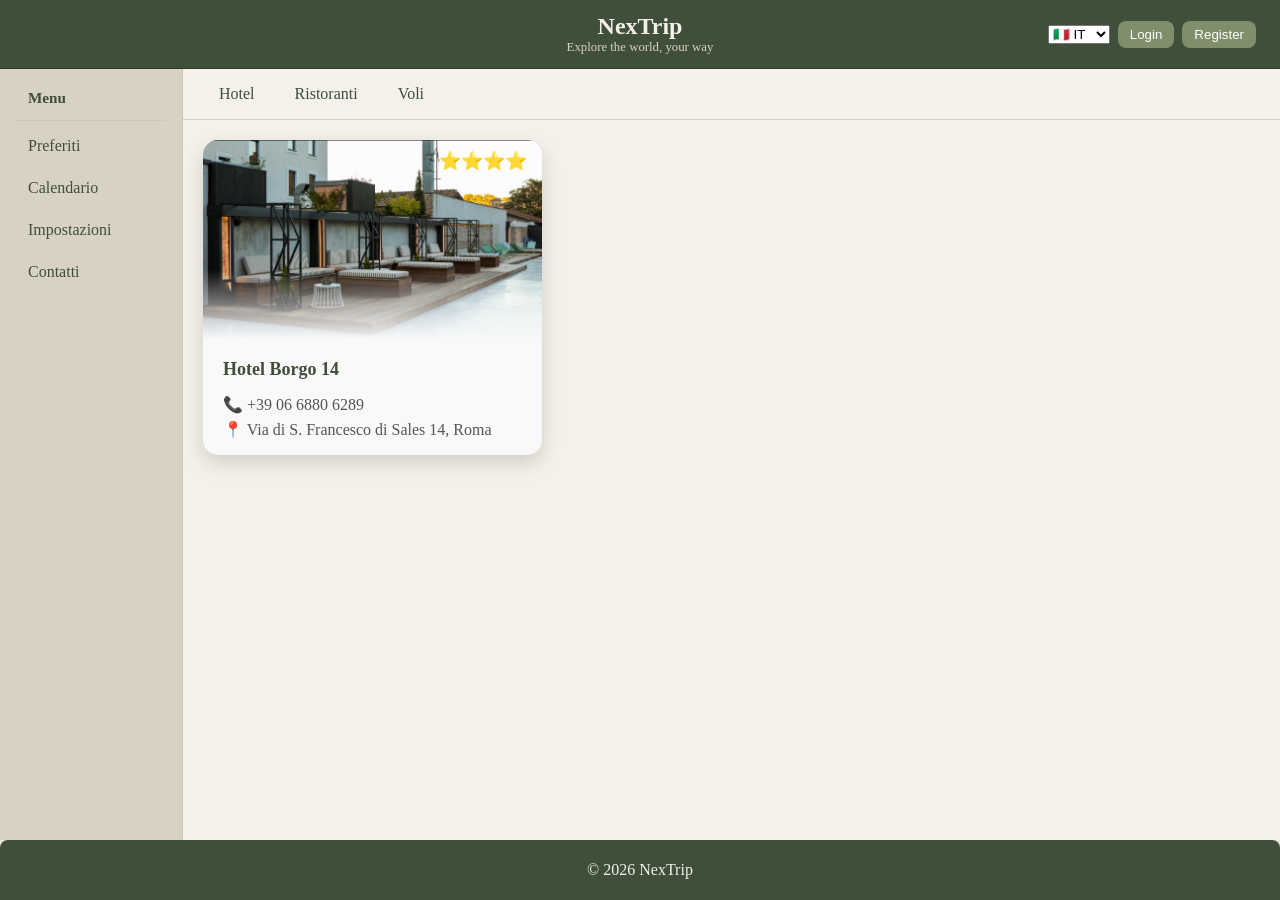
==== index.html @ 1bf4b21d "hotel" ====
<!DOCTYPE html>
<html>
<head>
    <title>NexTrip</title>
    <meta charset="UTF-8">
    <meta name="viewport" content="width=device-width, initial-scale=1.0">
    
    <!-- CSS -->
    <link rel="stylesheet" href="azienda.css">

</head>

<body>

<header>
    <div class="Titolo">
        <h1>NexTrip</h1>
        <p>Explore the world, your way</p>
    </div>

    <div class="bottoni">
        <select>
            <option>🇮🇹 IT</option>
            <option>🇬🇧 EN</option>
        </select>
        <button>Login</button>
        <button>Register</button>
    </div>
</header>

<div class="contenuto">

    <aside>
        <h3>Menu</h3>
        <hr>
        <ul>
            <li><a href="#">Preferiti</a></li>
            <li><a href="#">Calendario</a></li>
            <li><a href="#">Impostazioni</a></li>
            <li><a href="#">Contatti</a></li>
        </ul>
    </aside>

    <div class="destra">

        <nav>
            <div class="Menu">
                <a href="#">Hotel</a>
                <a href="#">Ristoranti</a>
                <a href="#">Voli</a>
            </div>
        </nav>

        <!-- 🔥 SECTION CON CARD -->
        <section>

            <div class="card" id="hotelCard">

                <div class="image-container">
                    <img src="./Screenshot 2026-04-13 172119.png" class="card-image">
                    <div class="stelle">⭐⭐⭐⭐</div>
                </div>

                <div class="card-header">
                    <h2 class="card-title">Hotel Borgo 14</h2>
                </div>

                <div class="card-info-visible">
                    <div class="card-info">
                        📞 +39 06 6880 6289
                    </div>

                    <div class="card-info">
                        📍 Via di S. Francesco di Sales 14, Roma
                    </div>
                </div>

                <div class="card-content" id="cardDetails">
                    <div class="card-rating">
                        💬 9/10 (1.773 recensioni)
                    </div>

                    <p class="card-description">
                        Hotel a 4 stelle con terrazza panoramica nel cuore di Trastevere.
                        Camere eleganti e posizione perfetta per visitare Roma.
                    </p>

                    <button class="card-button" onclick="event.stopPropagation()">
                        Prenota Ora
                    </button>
                </div>

            </div>

        </section>

    </div>
</div>

<footer>
    <p>© 2026 NexTrip</p>
</footer>

<!-- SCRIPT -->
<script src="service-hotel.js"></script>


</body>
</html>
---- azienda.css ----
header {
  display: flex;
  align-items: center;
  justify-content: center;
  position: relative;
  padding: 0 24px;
  height: 68px;
  background: #3f4f3a; /* verde salvia scuro */
  border-bottom: 1px solid #2f3a2b;
}

.Titolo {
  position: absolute;
  left: 50%;
  transform: translateX(-50%);
  text-align: center;
}

.Titolo h1 {
  font-size: 1.5rem;
  margin: 0;
  color: #f4f1ea; /* beige chiaro */
}

.Titolo p {
  font-size: 0.8rem;
  color: #d6d2c4;
  margin: 0;
}

.bottoni {
  margin-left: auto;
  display: flex;
  align-items: center;
  gap: 8px;
}

.bottoni button {
  background: #7f8f6b; /* verde salvia */
  color: white;
  border-radius: 8px;
  border: none;
  padding: 6px 12px;
  cursor: pointer;
}

.bottoni button:hover {
  background: #6f7f5b;
}

nav {
  padding: 10px 24px;
  border-bottom: 1px solid #d6d2c4;
  background: #f4f1ea; /* beige */
}

.Menu {
  display: flex;
  gap: 16px;
}

.Menu a {
  text-decoration: none;
  color: #3f4f3a;
  padding: 6px 12px;
  border-radius: 6px;
}

.Menu a:hover {
  background: #e0dbcf;
}

.contenuto {
  display: flex;
  flex: 1;
}

.destra {
  flex: 1;
  display: flex;
  flex-direction: column;
  background: #f4f1ea;
}

aside {
  width: 150px;
  padding: 16px;
  border-right: 1px solid #cfc8b8;
  background: #d8d2c4; /* beige più scuro */
}

aside h3 {
  margin: 0 0 8px 0;
  font-size: 0.95rem;
  padding: 4.3px 12px;
  color: #3f4f3a;
}

aside hr {
  border: none;
  border-top: 1px solid #cfc8b8;
  margin-bottom: 8px;
}

aside ul {
  list-style: none;
  padding: 0;
  margin: 0;
  display: flex;
  flex-direction: column;
  gap: 8px;
}

aside a {
  text-decoration: none;
  color: #3f4f3a;
  padding: 8px 12px;
  display: block;
  border-radius: 6px;
}

aside a:hover {
  background: #cfc8b8;
}

footer {
  background: #3f4f3a;
  color: #f4f1ea;
  text-align: center;
  padding: 5px;
  border-radius: 8px 8px 0 0;
}

body {
  display: flex;
  flex-direction: column;
  min-height: 100vh;
  margin: 0;
  background: #eae7df; /* sfondo generale */
}

/* ========================= */
/* SECTION (contenitore card) */
/* ========================= */
section {
  padding: 20px;
  display: grid;
  grid-template-columns: repeat(auto-fill, minmax(300px, 1fr));
  gap: 20px;
}


/* ========================= */
/* CARD */
/* ========================= */
.card {
  background: #f9f9f9;
  border-radius: 15px;
  box-shadow: 0 8px 20px rgba(0, 0, 0, 0.15);
  overflow: hidden;
  width: 100%;
  cursor: pointer;
  transition: all 0.3s ease;
}

.card:hover {
  transform: translateY(-5px);
}

.card.expanded {
  transform: scale(1.02);
}


/* ========================= */
/* IMMAGINE */
/* ========================= */
.image-container {
  position: relative;
}

.card-image {
  width: 100%;
  height: 200px; /* adattata */
  object-fit: cover;

  -webkit-mask-image: linear-gradient(to bottom, black 65%, transparent 100%);
  mask-image: linear-gradient(to bottom, black 65%, transparent 100%);
}

.card:hover .card-image {
  transform: scale(1.05);
  transition: transform 0.4s ease;
}


/* ========================= */
/* STELLE */
/* ========================= */
.stelle {
  position: absolute;
  top: 10px;
  right: 15px;
  color: white;
  font-size: 18px;
}


/* ========================= */
/* HEADER CARD */
/* ========================= */
.card-header {
  padding: 15px 20px;
}

.card-title {
  font-size: 18px;
  font-weight: bold;
  margin: 0;
  color: #3f4f3a;
}


/* ========================= */
/* INFO */
/* ========================= */
.card-info-visible {
  padding: 0 20px 10px;
}

.card-info {
  display: flex;
  align-items: center;
  margin-bottom: 6px;
  color: #555;
}


/* ========================= */
/* CONTENUTO NASCOSTO */
/* ========================= */
.card-content {
  height: 0;
  overflow: hidden;
  opacity: 0;
  padding: 0 20px;
  transition: all 0.4s ease;
}

.card-content.show {
  height: auto;
  opacity: 1;
  padding: 15px 20px;
}


/* ========================= */
/* TESTI */
/* ========================= */
.card-rating {
  margin-bottom: 10px;
  color: #3f4f3a;
}

.card-description {
  font-size: 14px;
  margin-bottom: 15px;
  color: #444;
}


/* ========================= */
/* BOTTONE */
/* ========================= */
.card-button {
  width: 100%;
  height: 35px;
  background: #3f4f3a; /* coerente col sito */
  color: #f4f1ea;
  border: none;
  border-radius: 20px;
  cursor: pointer;
}

.card-button:hover {
  background: #2f3a2b;
  transform: translateY(-2px);
}
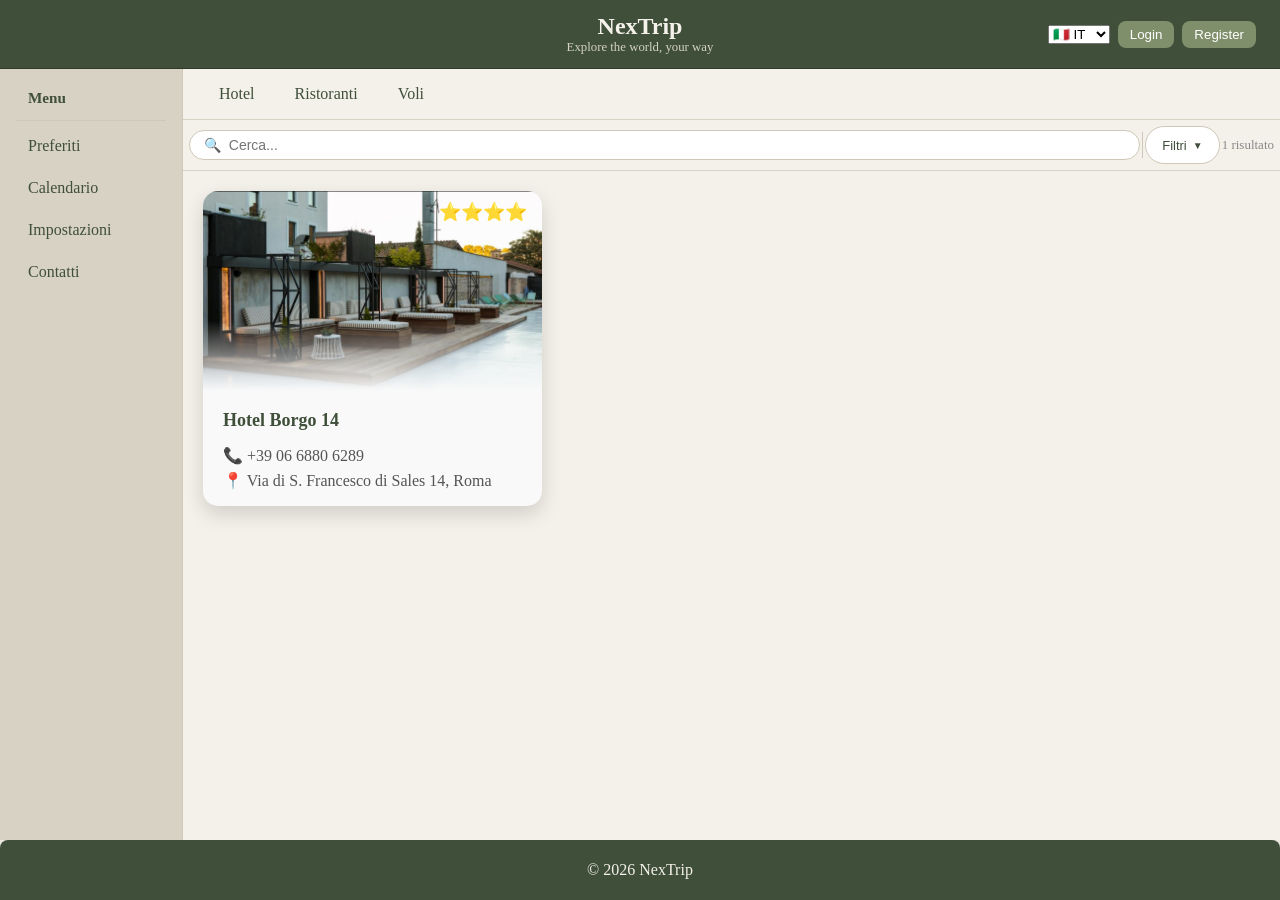
==== commit e6cf4904: "barra di ricerca" ====
--- a/index.html
+++ b/index.html
@@ -4,12 +4,8 @@
     <title>NexTrip</title>
     <meta charset="UTF-8">
     <meta name="viewport" content="width=device-width, initial-scale=1.0">
-    
-    <!-- CSS -->
     <link rel="stylesheet" href="azienda.css">
-
 </head>
-
 <body>
 
 <header>
@@ -51,7 +47,35 @@
             </div>
         </nav>
 
-        <!-- 🔥 SECTION CON CARD -->
+       <!-- BARRA RICERCA -->
+        <div class="search-bar">
+            <input type="text" id="searchInput" class="search-input" placeholder="🔍  Cerca..." />
+            <div class="search-divider"></div>
+            <div class="filter-wrap">
+                <button class="filter-toggle" id="filterBtn">
+                    Filtri <span class="filter-arrow" id="filterArrow">▼</span>
+                </button>
+                <div class="filter-dropdown" id="filterDropdown">
+                    <div class="dd-group">
+                        <div class="dd-group-label">Ordina per prezzo</div>
+                        <label class="dd-option"><input type="radio" name="sort" value="asc"> Meno costoso prima</label>
+                        <label class="dd-option"><input type="radio" name="sort" value="desc"> Più costoso prima</label>
+                    </div>
+                    <hr class="dd-hr">
+                    <div class="dd-group">
+                        <div class="dd-group-label">Budget massimo</div>
+                        <label class="dd-option"><input type="radio" name="sort" value="budget1"> Fino a €50</label>
+                        <label class="dd-option"><input type="radio" name="sort" value="budget2"> Fino a €150</label>
+                        <label class="dd-option"><input type="radio" name="sort" value="budget3"> Oltre €150</label>
+                    </div>
+                    <button class="dd-apply" id="applyBtn">Applica filtri</button>
+                </div>
+            </div>
+            <span class="results-count" id="resultsCount"></span>
+        </div>
+
+
+        <!-- SECTION CON CARD -->
         <section>
 
             <div class="card" id="hotelCard">
@@ -102,8 +126,86 @@
 </footer>
 
 <!-- SCRIPT -->
-<script src="service-hotel.js"></script>
-
+<script>
+document.addEventListener('DOMContentLoaded', function() {
+
+    const searchInput = document.getElementById('searchInput');
+    const filterBtn   = document.getElementById('filterBtn');
+    const dropdown    = document.getElementById('filterDropdown');
+    const applyBtn    = document.getElementById('applyBtn');
+    const counter     = document.getElementById('resultsCount');
+
+    let currentSort = null;
+
+    filterBtn.addEventListener('click', function(e) {
+        e.stopPropagation();
+        dropdown.classList.toggle('show');
+        filterBtn.classList.toggle('open');
+    });
+
+    document.addEventListener('click', function() {
+        dropdown.classList.remove('show');
+        filterBtn.classList.remove('open');
+    });
+
+    dropdown.addEventListener('click', function(e) {
+        e.stopPropagation();
+    });
+
+    document.querySelectorAll('.dd-option').forEach(function(opt) {
+        opt.querySelector('input').addEventListener('change', function() {
+            document.querySelectorAll('.dd-option').forEach(function(o) {
+                o.classList.remove('selected');
+            });
+            opt.classList.add('selected');
+        });
+    });
+
+    applyBtn.addEventListener('click', function() {
+        const sv = document.querySelector('input[name="sort"]:checked');
+        currentSort = sv ? sv.value : null;
+        dropdown.classList.remove('show');
+        filterBtn.classList.remove('open');
+        applyFilters();
+    });
+
+    searchInput.addEventListener('input', applyFilters);
+
+    function applyFilters() {
+        const q = searchInput.value.toLowerCase().trim();
+        const section = document.querySelector('section');
+        const cards = Array.from(section.querySelectorAll('.card'));
+
+        cards.forEach(function(card) {
+            const nome   = (card.dataset.nome || '').toLowerCase();
+            const tipo   = (card.dataset.tipo || '').toLowerCase();
+            const prezzo = parseFloat(card.dataset.prezzo) || 0;
+
+            let visible = true;
+            if (q && !nome.includes(q) && !tipo.includes(q)) visible = false;
+            if (currentSort === 'budget1' && prezzo > 50)    visible = false;
+            if (currentSort === 'budget2' && prezzo > 150)   visible = false;
+            if (currentSort === 'budget3' && prezzo <= 150)  visible = false;
+
+            card.classList.toggle('hidden', !visible);
+        });
+
+        const visible = cards.filter(function(c) { return !c.classList.contains('hidden'); });
+        const hidden  = cards.filter(function(c) { return  c.classList.contains('hidden'); });
+
+        if (currentSort === 'asc')  visible.sort(function(a,b){ return parseFloat(a.dataset.prezzo) - parseFloat(b.dataset.prezzo); });
+        if (currentSort === 'desc') visible.sort(function(a,b){ return parseFloat(b.dataset.prezzo) - parseFloat(a.dataset.prezzo); });
+
+        visible.concat(hidden).forEach(function(c) { section.appendChild(c); });
+
+        const n = visible.length;
+        counter.textContent = n + ' risultat' + (n === 1 ? 'o' : 'i');
+    }
+
+    applyFilters();
+
+});
+</script>
 
 </body>
 </html>
--- a/azienda.css
+++ b/azienda.css
@@ -285,4 +285,153 @@
 .card-button:hover {
   background: #2f3a2b;
   transform: translateY(-2px);
+}
+
+.search-bar {
+  display: flex;
+  align-items: center;
+  gap: 2px;
+  padding: 6px 6px;
+  background: #f4f1ea;
+  border-bottom: 1px solid #d6d2c4;
+  position: relative;
+}
+
+.search-input {
+  flex: 1;
+  height: 28px;
+  padding: 0 14px;
+  border: 1px solid #cfc8b8;
+  border-radius: 20px;
+  background: #fff;
+  color: #3f4f3a;
+  font-size: 14px;
+  outline: none;
+}
+.search-input:focus {
+  border-color: #7f8f6b;
+}
+
+.search-divider {
+  width: 1px;
+  height: 26px;
+  background: #cfc8b8;
+  flex-shrink: 0;
+}
+
+.filter-wrap {
+  position: relative;
+}
+
+.filter-toggle {
+  height: 38px;
+  padding: 0 16px;
+  font-size: 13px;
+  border: 1px solid #cfc8b8;
+  border-radius: 20px;
+  background: #fff;
+  color: #3f4f3a;
+  cursor: pointer;
+  display: flex;
+  align-items: center;
+  gap: 6px;
+  transition: all 0.2s;
+  white-space: nowrap;
+}
+.filter-toggle:hover,
+.filter-toggle.open {
+  background: #3f4f3a;
+  color: #f4f1ea;
+  border-color: #3f4f3a;
+}
+
+.filter-arrow {
+  font-size: 10px;
+  transition: transform 0.2s;
+  display: inline-block;
+}
+.filter-toggle.open .filter-arrow {
+  transform: rotate(180deg);
+}
+
+.filter-dropdown {
+  display: none;
+  position: absolute;
+  top: 46px;
+  right: 0;
+  width: 230px;
+  background: #fff;
+  border: 1px solid #cfc8b8;
+  border-radius: 12px;
+  padding: 14px;
+  box-shadow: 0 6px 20px rgba(0,0,0,0.12);
+  z-index: 999;
+}
+.filter-dropdown.show {
+  display: block;
+}
+
+.dd-group {
+  margin-bottom: 10px;
+}
+.dd-group-label {
+  font-size: 11px;
+  font-weight: 600;
+  color: #7f8f6b;
+  text-transform: uppercase;
+  letter-spacing: 0.05em;
+  margin-bottom: 6px;
+}
+
+.dd-option {
+  display: flex;
+  align-items: center;
+  gap: 8px;
+  padding: 7px 10px;
+  border-radius: 8px;
+  cursor: pointer;
+  font-size: 13px;
+  color: #3f4f3a;
+  transition: background 0.15s;
+}
+.dd-option:hover {
+  background: #f0ebe0;
+}
+.dd-option.selected {
+  background: #3f4f3a;
+  color: #f4f1ea;
+}
+.dd-option input[type="radio"] {
+  accent-color: #3f4f3a;
+}
+
+.dd-hr {
+  border: none;
+  border-top: 1px solid #e0dbcf;
+  margin: 8px 0;
+}
+
+.dd-apply {
+  width: 100%;
+  height: 34px;
+  background: #3f4f3a;
+  color: #f4f1ea;
+  border: none;
+  border-radius: 8px;
+  font-size: 13px;
+  cursor: pointer;
+  margin-top: 6px;
+}
+.dd-apply:hover {
+  background: #2f3a2b;
+}
+
+.results-count {
+  font-size: 13px;
+  color: #888;
+  white-space: nowrap;
+}
+
+.card.hidden {
+  display: none;
 }
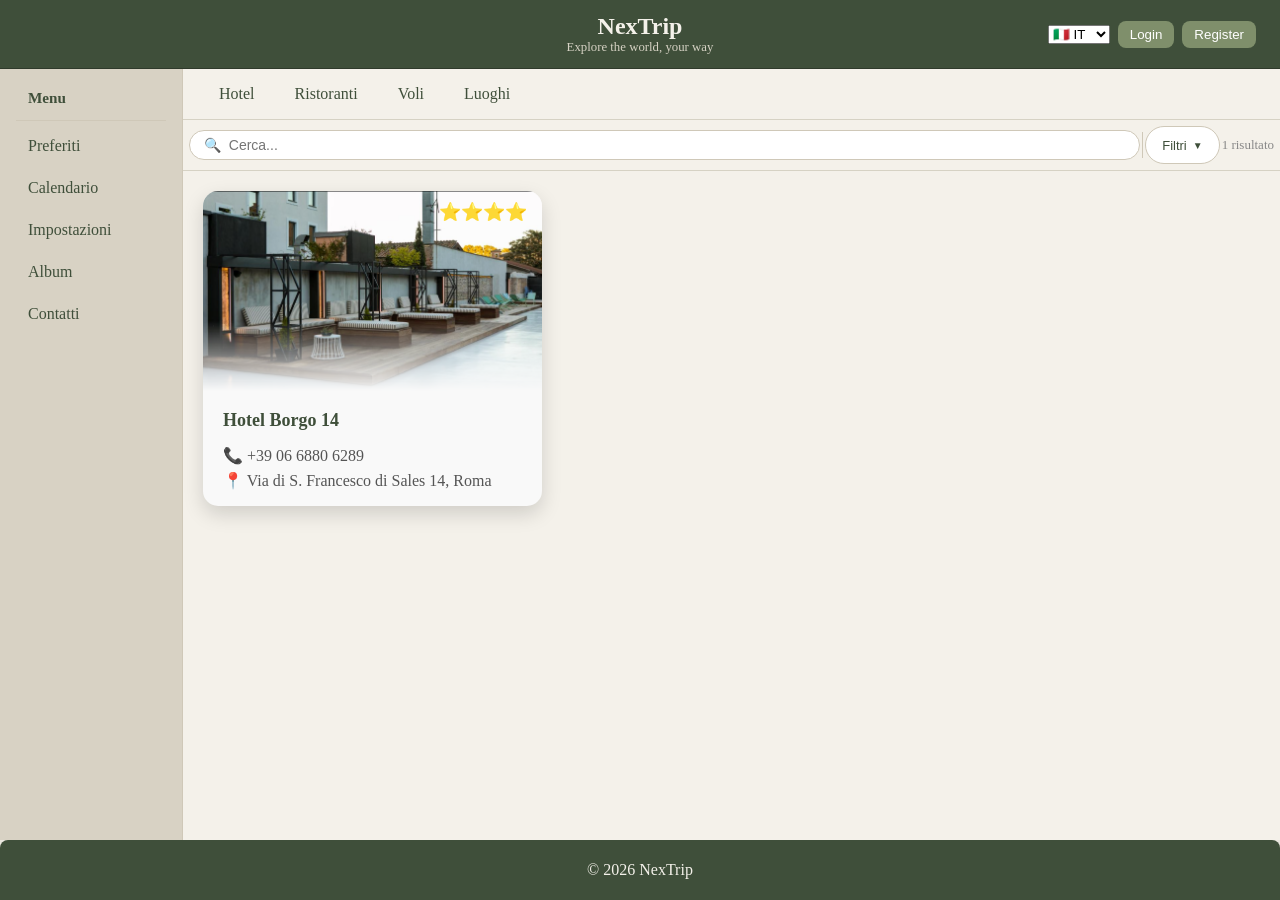
==== commit 08c0884c: "nuove cose" ====
--- a/index.html
+++ b/index.html
@@ -33,7 +33,18 @@
             <li><a href="#">Preferiti</a></li>
             <li><a href="#">Calendario</a></li>
             <li><a href="#">Impostazioni</a></li>
-            <li><a href="#">Contatti</a></li>
+
+            <li class="album-wrap">
+    <a href="#">Album</a>
+    <div class="album-hover" id="albumHoverBtn">+ Aggiungi foto/recensione</div>
+</li>
+           <li class="contatti-wrap">
+    <a href="#">Contatti</a>
+    <div class="contatti-info">
+        📞 +39 06 1234 5678<br>
+        ✉️ info@nextrip.it
+    </div>
+</li>
         </ul>
     </aside>
 
@@ -44,6 +55,7 @@
                 <a href="#">Hotel</a>
                 <a href="#">Ristoranti</a>
                 <a href="#">Voli</a>
+                <a href="#">Luoghi</a>
             </div>
         </nav>
 
@@ -118,6 +130,16 @@
 
         </section>
 
+        <!-- PANNELLO ALBUM -->
+        <div class="album-panel" id="albumPanel">
+            <div class="album-panel-box">
+                <span class="album-panel-close" id="albumPanelClose">✕</span>
+                <div style="font-size: 36px; margin-bottom: 12px;">⚠️</div>
+                <h2 class="album-panel-titolo">Funzione non disponibile</h2>
+                <button class="album-panel-btn" id="albumPanelOk">Ok, capito</button>
+            </div>
+        </div>
+
     </div>
 </div>
 
@@ -129,14 +151,21 @@
 <script>
 document.addEventListener('DOMContentLoaded', function() {
 
-    const searchInput = document.getElementById('searchInput');
-    const filterBtn   = document.getElementById('filterBtn');
-    const dropdown    = document.getElementById('filterDropdown');
-    const applyBtn    = document.getElementById('applyBtn');
-    const counter     = document.getElementById('resultsCount');
+    const searchInput     = document.getElementById('searchInput');
+    const filterBtn       = document.getElementById('filterBtn');
+    const dropdown        = document.getElementById('filterDropdown');
+    const applyBtn        = document.getElementById('applyBtn');
+    const counter         = document.getElementById('resultsCount');
+    const albumHoverBtn   = document.getElementById('albumHoverBtn');
+    const albumPanel      = document.getElementById('albumPanel');
+    const albumPanelClose = document.getElementById('albumPanelClose');
+    const albumPanelOk    = document.getElementById('albumPanelOk');
+    const section         = document.querySelector('section');
+    const searchBar       = document.querySelector('.search-bar');
 
     let currentSort = null;
 
+    // FILTRI
     filterBtn.addEventListener('click', function(e) {
         e.stopPropagation();
         dropdown.classList.toggle('show');
@@ -173,7 +202,6 @@
 
     function applyFilters() {
         const q = searchInput.value.toLowerCase().trim();
-        const section = document.querySelector('section');
         const cards = Array.from(section.querySelectorAll('.card'));
 
         cards.forEach(function(card) {
@@ -204,6 +232,35 @@
 
     applyFilters();
 
+    // ALBUM
+    function apriAlbum() {
+        section.style.display = 'none';
+        searchBar.style.display = 'none';
+        albumPanel.classList.add('show');
+    }
+
+    function chiudiAlbum() {
+        section.style.display = '';
+        searchBar.style.display = '';
+        albumPanel.classList.remove('show');
+    }
+
+    albumHoverBtn.addEventListener('click', apriAlbum);
+    albumPanelClose.addEventListener('click', chiudiAlbum);
+    albumPanelOk.addEventListener('click', chiudiAlbum);
+
+    // CONTATTI hover
+    const contattiWrap = document.querySelector('.contatti-wrap');
+    const contattiInfo = document.querySelector('.contatti-info');
+
+    contattiWrap.addEventListener('mouseenter', function() {
+        contattiInfo.style.display = 'block';
+    });
+
+    contattiWrap.addEventListener('mouseleave', function() {
+        contattiInfo.style.display = 'none';
+    });
+
 });
 </script>
 
--- a/azienda.css
+++ b/azienda.css
@@ -434,4 +434,90 @@
 
 .card.hidden {
   display: none;
+}
+
+.contatti-info {
+    display: none;
+    padding: 8px 12px;
+    font-size: 12px;
+    color: #3f4f3a;
+    border-left: 2px solid #7f8f6b;
+    margin-top: 4px;
+    line-height: 1.8;
+}
+
+.contatti-wrap:hover .contatti-info {
+    display: block;
+}
+
+.album-panel {
+    display: none;
+    flex: 1;
+    align-items: center;
+    justify-content: center;
+    background: #f4f1ea;
+    padding: 40px;
+}
+
+.album-panel.show {
+    display: flex;
+}
+
+.album-panel-box {
+    background: #fff;
+    border: 1px solid #cfc8b8;
+    border-radius: 16px;
+    padding: 40px 32px;
+    text-align: center;
+    max-width: 360px;
+    width: 100%;
+    position: relative;
+}
+
+.album-panel-close {
+    position: absolute;
+    top: 12px;
+    right: 16px;
+    font-size: 16px;
+    cursor: pointer;
+    color: #888;
+}
+
+.album-panel-close:hover {
+    color: #3f4f3a;
+}
+
+.album-panel-titolo {
+    font-size: 16px;
+    font-weight: bold;
+    color: #3f4f3a;
+    margin-bottom: 8px;
+}
+
+.album-panel-btn {
+    background: #3f4f3a;
+    color: #f4f1ea;
+    border: none;
+    border-radius: 20px;
+    padding: 8px 24px;
+    font-size: 13px;
+    cursor: pointer;
+}
+
+.album-panel-btn:hover {
+    background: #2f3a2b;
+}
+
+.album-hover {
+    display: none;
+    font-size: 86%;
+    color: #5c7440;
+    padding: 4px 12px;
+    cursor: pointer;
+    border-left: 2px solid #7f8f6b;
+    margin-top: 4px;
+}
+
+.album-wrap:hover .album-hover {
+    display: block;
 }
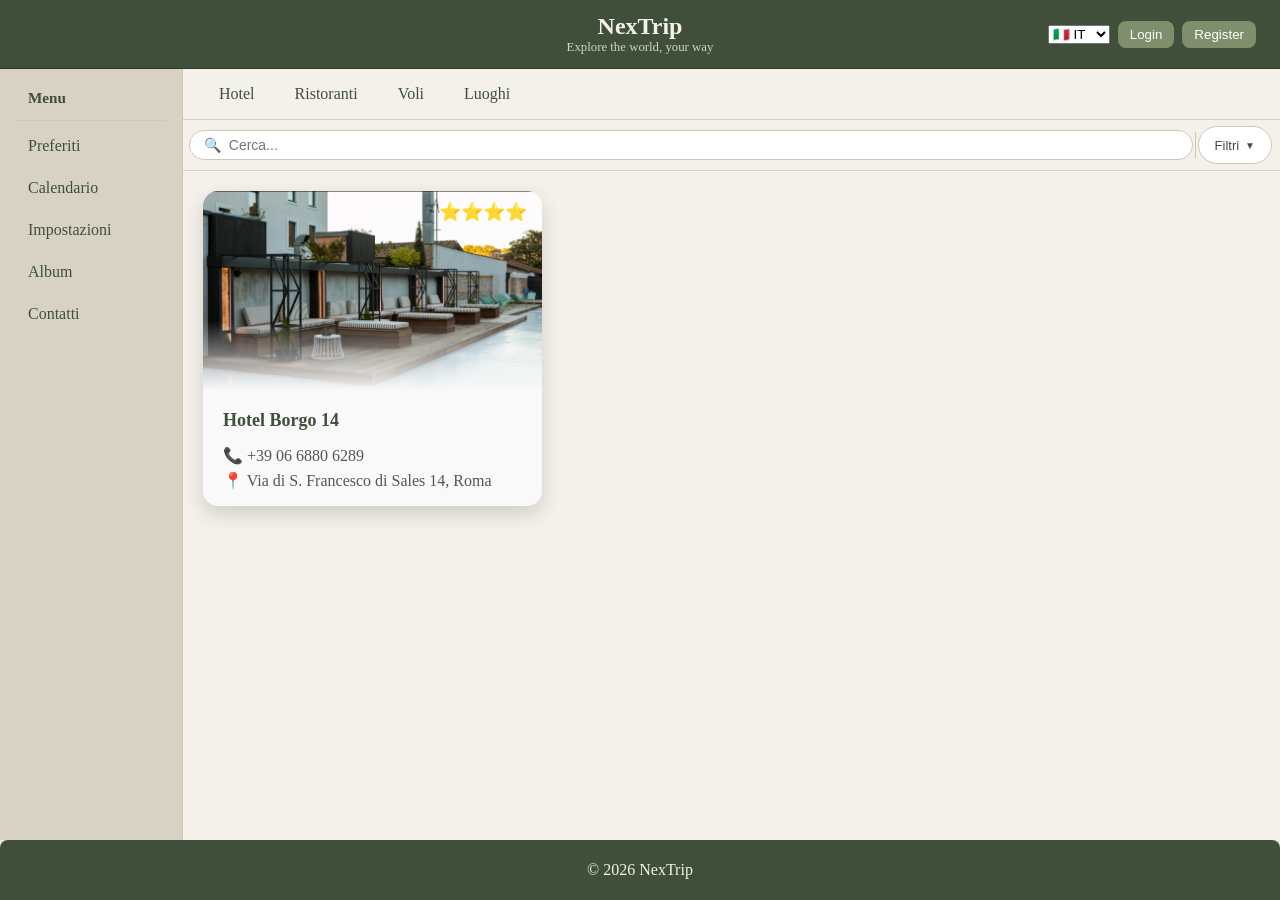
==== commit cb8890ea: "SCUSA VICTORIAA" ====
--- a/index.html
+++ b/index.html
@@ -32,7 +32,19 @@
         <ul>
             <li><a href="#">Preferiti</a></li>
             <li><a href="#">Calendario</a></li>
-            <li><a href="#">Impostazioni</a></li>
+
+            <li class="impostazioni-wrap">
+    <a href="#">Impostazioni</a>
+    <div class="impostazioni-menu">
+        <div class="imp-titolo">Tema</div>
+        <label class="imp-option">
+            <input type="radio" name="tema" value="chiaro" checked> Tema chiaro
+        </label>
+        <label class="imp-option">
+            <input type="radio" name="tema" value="scuro"> Tema scuro
+        </label>
+    </div>
+</li>
 
             <li class="album-wrap">
     <a href="#">Album</a>
@@ -151,19 +163,35 @@
 <script>
 document.addEventListener('DOMContentLoaded', function() {
 
-    const searchInput     = document.getElementById('searchInput');
-    const filterBtn       = document.getElementById('filterBtn');
-    const dropdown        = document.getElementById('filterDropdown');
-    const applyBtn        = document.getElementById('applyBtn');
-    const counter         = document.getElementById('resultsCount');
-    const albumHoverBtn   = document.getElementById('albumHoverBtn');
-    const albumPanel      = document.getElementById('albumPanel');
-    const albumPanelClose = document.getElementById('albumPanelClose');
-    const albumPanelOk    = document.getElementById('albumPanelOk');
-    const section         = document.querySelector('section');
-    const searchBar       = document.querySelector('.search-bar');
-
-    let currentSort = null;
+    // TEMA
+    const impostazioniWrap = document.querySelector('.impostazioni-wrap');
+    const impostazioniMenu = document.querySelector('.impostazioni-menu');
+
+    impostazioniWrap.addEventListener('mouseenter', function() {
+        impostazioniMenu.style.display = 'block';
+    });
+
+    impostazioniWrap.addEventListener('mouseleave', function() {
+        impostazioniMenu.style.display = 'none';
+    });
+
+    document.querySelectorAll('input[name="tema"]').forEach(function(radio) {
+        radio.addEventListener('change', function() {
+            if (this.value === 'scuro') {
+                document.body.classList.add('tema-scuro');
+                localStorage.setItem('tema', 'scuro');
+            } else {
+                document.body.classList.remove('tema-scuro');
+                localStorage.setItem('tema', 'chiaro');
+            }
+        });
+    });
+
+    if (localStorage.getItem('tema') === 'scuro') {
+        document.body.classList.add('tema-scuro');
+        document.querySelector('input[name="tema"][value="scuro"]').checked = true;
+    }
+
 
     // FILTRI
     filterBtn.addEventListener('click', function(e) {
--- a/azienda.css
+++ b/azienda.css
@@ -8,6 +8,7 @@
   background: #3f4f3a; /* verde salvia scuro */
   border-bottom: 1px solid #2f3a2b;
 }
+
 
 .Titolo {
   position: absolute;
@@ -520,4 +521,41 @@
 
 .album-wrap:hover .album-hover {
     display: block;
+}
+
+.impostazioni-menu {
+    display: none;
+    padding: 8px 12px;
+    border-left: 2px solid #7f8f6b;
+    margin-top: 4px;
+}
+
+.impostazioni-wrap:hover .impostazioni-menu {
+    display: block;
+}
+
+.imp-titolo {
+    font-size: 11px;
+    font-weight: 600;
+    color: #7f8f6b;
+    text-transform: uppercase;
+    margin-bottom: 6px;
+}
+
+.imp-option {
+    display: flex;
+    align-items: center;
+    gap: 6px;
+    font-size: 12px;
+    color: #3f4f3a;
+    padding: 3px 0;
+    cursor: pointer;
+}
+
+.imp-option input {
+    accent-color: #3f4f3a;
+}
+
+body.tema-scuro {
+    background: #1a1a1a;
 }
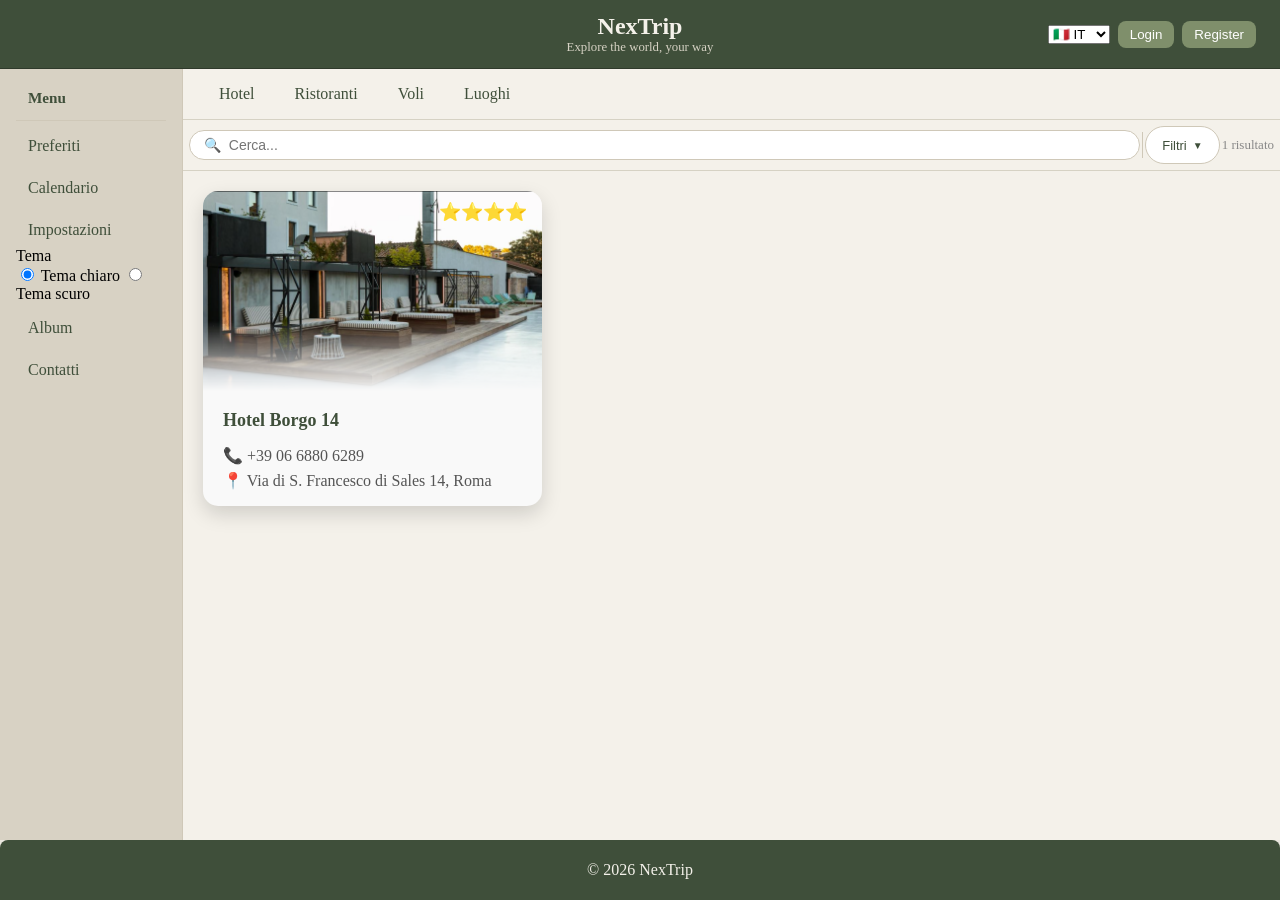
==== commit 73d9adee: "oo" ====
--- a/index.html
+++ b/index.html
@@ -162,36 +162,36 @@
 <!-- SCRIPT -->
 <script>
 document.addEventListener('DOMContentLoaded', function() {
-
-    // TEMA
-    const impostazioniWrap = document.querySelector('.impostazioni-wrap');
-    const impostazioniMenu = document.querySelector('.impostazioni-menu');
-
-    impostazioniWrap.addEventListener('mouseenter', function() {
-        impostazioniMenu.style.display = 'block';
-    });
-
-    impostazioniWrap.addEventListener('mouseleave', function() {
-        impostazioniMenu.style.display = 'none';
-    });
-
     document.querySelectorAll('input[name="tema"]').forEach(function(radio) {
-        radio.addEventListener('change', function() {
-            if (this.value === 'scuro') {
-                document.body.classList.add('tema-scuro');
-                localStorage.setItem('tema', 'scuro');
-            } else {
-                document.body.classList.remove('tema-scuro');
-                localStorage.setItem('tema', 'chiaro');
-            }
-        });
-    });
-
-    if (localStorage.getItem('tema') === 'scuro') {
-        document.body.classList.add('tema-scuro');
-        document.querySelector('input[name="tema"][value="scuro"]').checked = true;
-    }
-
+    radio.addEventListener('change', function() {
+        if (this.value === 'scuro') {
+            document.body.classList.add('tema-scuro');
+            localStorage.setItem('tema', 'scuro');
+        } else {
+            document.body.classList.remove('tema-scuro');
+            localStorage.setItem('tema', 'chiaro');
+        }
+    });
+});
+
+if (localStorage.getItem('tema') === 'scuro') {
+    document.body.classList.add('tema-scuro');
+    document.querySelector('input[name="tema"][value="scuro"]').checked = true;
+}
+
+    const searchInput     = document.getElementById('searchInput');
+    const filterBtn       = document.getElementById('filterBtn');
+    const dropdown        = document.getElementById('filterDropdown');
+    const applyBtn        = document.getElementById('applyBtn');
+    const counter         = document.getElementById('resultsCount');
+    const albumHoverBtn   = document.getElementById('albumHoverBtn');
+    const albumPanel      = document.getElementById('albumPanel');
+    const albumPanelClose = document.getElementById('albumPanelClose');
+    const albumPanelOk    = document.getElementById('albumPanelOk');
+    const section         = document.querySelector('section');
+    const searchBar       = document.querySelector('.search-bar');
+
+    let currentSort = null;
 
     // FILTRI
     filterBtn.addEventListener('click', function(e) {
--- a/azienda.css
+++ b/azienda.css
@@ -521,41 +521,4 @@
 
 .album-wrap:hover .album-hover {
     display: block;
-}
-
-.impostazioni-menu {
-    display: none;
-    padding: 8px 12px;
-    border-left: 2px solid #7f8f6b;
-    margin-top: 4px;
-}
-
-.impostazioni-wrap:hover .impostazioni-menu {
-    display: block;
-}
-
-.imp-titolo {
-    font-size: 11px;
-    font-weight: 600;
-    color: #7f8f6b;
-    text-transform: uppercase;
-    margin-bottom: 6px;
-}
-
-.imp-option {
-    display: flex;
-    align-items: center;
-    gap: 6px;
-    font-size: 12px;
-    color: #3f4f3a;
-    padding: 3px 0;
-    cursor: pointer;
-}
-
-.imp-option input {
-    accent-color: #3f4f3a;
-}
-
-body.tema-scuro {
-    background: #1a1a1a;
 }
